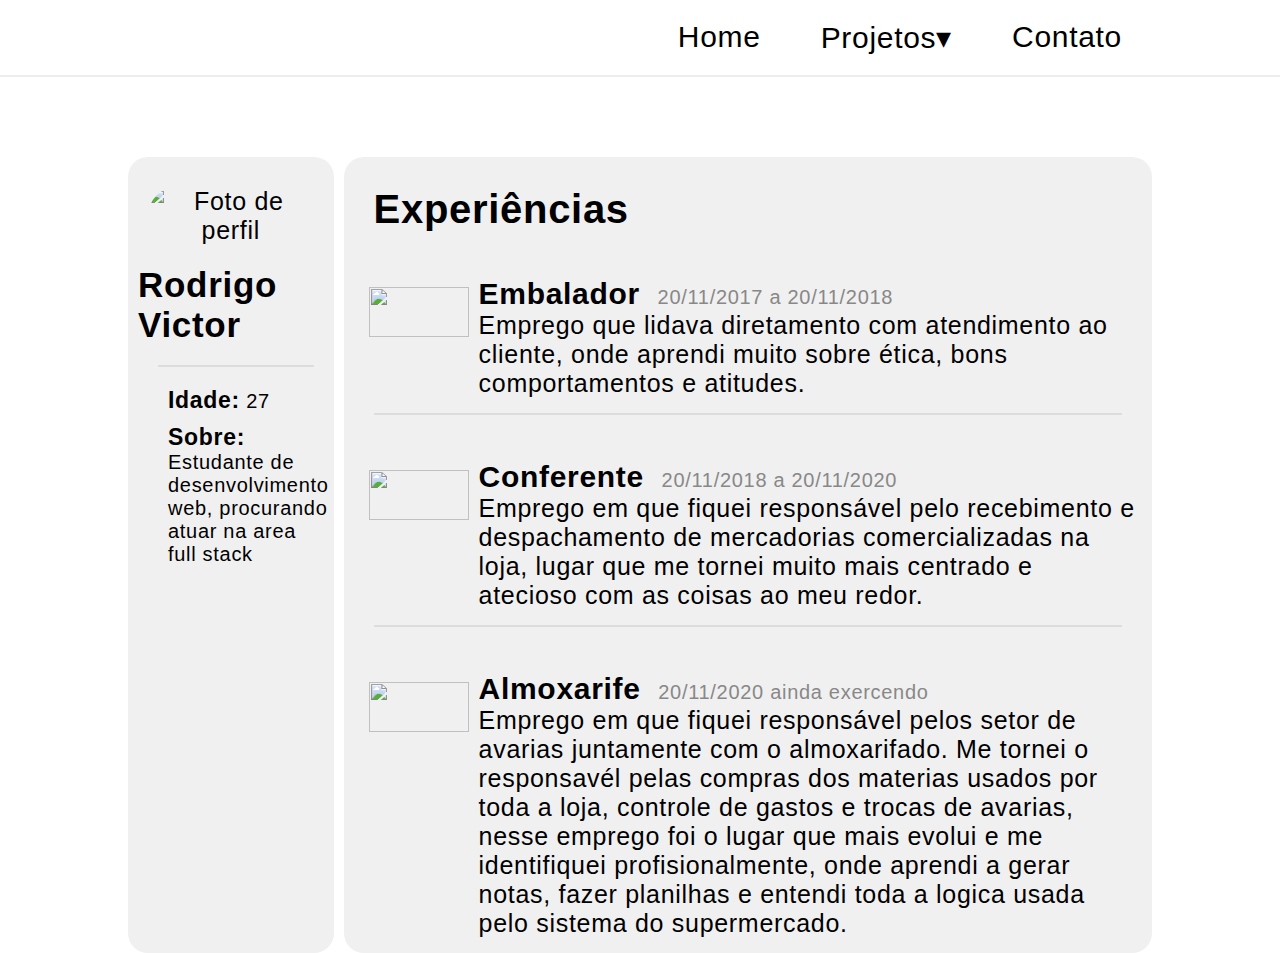
==== index.html @ 0906e064 "first commit" ====
<!DOCTYPE html>
<html lang="pt-br">
<head>
   <meta charset="UTF-8">
   <meta http-equiv="X-UA-Compatible" content="IE=edge">
   <meta name="viewport" content="width=device-width, initial-scale=1.0">
   <link rel="stylesheet" href="./assets/styles/style.css">
   <title>Rodrigo Victor</title>
</head>
<body>
   <section class="top container">
      <nav>
         <ul>
            <li><a href="index.html">Home</a></li>
            <li><a href="./projects/jogo-da-velha/jogo-da-velha.html">Projetos▾</a></li>
            <li><a href="contact.html">Contato</a></li>
         </ul>
      </nav>
   </section>

   <hr>

   <section class="main container">
      <div class="personal-informations">
         <div class="personal-img">
            <img src="https://avatars.githubusercontent.com/u/110914997?v=4" alt="Foto de perfil">
         </div>

         <aside class="personal-data">
            <h1>Rodrigo Victor</h1>
            <hr/>
            <ul>
               <li><span>Idade:</span> 27</li>
               <li><span>Sobre:</span> Estudante de desenvolvimento web, procurando atuar na area full stack</li>
            </ul>
         </aside>
      </div>

      <div class="curriculum">
         <h2>Experiências</h2>

         <div class="experiences">
            <img src="https://www.redemaisrn.com.br/assets/img/logo.png" alt="">

            <div class="about-exp">
               <span class="post">Embalador</span> <span class="data-exp">20/11/2017 a 20/11/2018</span>
               <p class="more-about">Emprego que lidava diretamento com atendimento ao cliente, onde aprendi muito sobre ética, bons comportamentos e atitudes.</p>
            </div>
         </div>

         <hr>

         <div class="experiences">
            <img src="https://www.redemaisrn.com.br/assets/img/logo.png" alt="">

            <div class="about-exp">
               <span class="post">Conferente</span> <span class="data-exp">20/11/2018 a 20/11/2020</span>
               <p class="more-about">Emprego em que fiquei responsável pelo recebimento e despachamento de mercadorias comercializadas na loja, lugar que me tornei muito mais centrado e atecioso com as coisas ao meu redor.</p>
            </div>
         </div>

         <hr>

         <div class="experiences">
            <img src="https://www.redemaisrn.com.br/assets/img/logo.png" alt="">

            <div class="about-exp">
               <span class="post">Almoxarife</span> <span class="data-exp">20/11/2020 ainda exercendo</span>
               <p class="more-about">Emprego em que fiquei responsável pelos setor de avarias juntamente com o almoxarifado. Me tornei o responsavél pelas compras dos materias usados por toda a loja, controle de gastos e trocas de avarias, nesse emprego foi o lugar que mais evolui e me identifiquei profisionalmente, onde aprendi a gerar notas, fazer planilhas e entendi toda a logica usada pelo sistema do supermercado.</p>
            </div>
         </div>
      </div>
   </section>
</body>
</html>
---- assets/styles/style.css ----
*{
   margin: 0;
   padding: 0;
   font-family: sans-serif;
   letter-spacing: 0.7px;
   font-size: 25px;
}

hr {
   border: 0.5px solid #eee; 
}

.container {
   width: 80%;
   margin: auto;
}

.top {
   display: flex;
   justify-content: end;
   text-align: end;
}

.top ul{
   display: flex;
}

.top li{
   list-style-type: none;
   padding: 10px 20px 10px 20px;
   margin: 10px;
}

.top a {
   text-decoration: none;
   color: #000;
   font-size: 30px;
}

.top li:hover {
   background-color: #ddd;
   border-radius: 10px;
}

.main {
   display: flex;
   margin-top: 80px;
}

.personal-informations {
   margin-right: 10px;
   background-color: rgb(240, 240, 240);
   border-radius: 20px;
}

.personal-img {
   text-align: center;
   margin-top: 30px;
   width: 100%;

}

.personal-informations img {
   border-radius: 500px;
   position: relative;
   margin-left: 20px;
   margin-right: 20px;
}

.personal-data {
   margin-top: 20px;
   margin-left: 10px;
}

.personal-data h1 {
   width: fit-content;
   margin: auto;
   margin-bottom: 20px;
   font-size: 35px;
}

.personal-informations hr {
   border: 1px solid #ddd;
   margin-left: 20px;
   margin-right: 20px;
   margin-bottom: 20px;
}

.personal-data ul {
   margin-bottom: 50px;
   margin-left: 30px;
   margin-right: 5px;
}

.personal-data li {
   list-style-type: none;
   font-size: 20px;
   font-weight:lighter;
   margin-bottom: 10px;
}

.personal-data li span {
   font-size: 23px;
   font-weight: bold;
}

.curriculum {
   background-color: rgb(240, 240, 240);
   border-radius: 20px;
}

.curriculum h2 {
   margin-top: 30px;
   margin-left: 30px;
   font-size: 40px;
}

.experiences {
   display: flex;
   margin-top: 30px;
   padding: 15px;
}

.curriculum hr {
   border: 1px solid #ddd;
   margin-left: 30px;
   margin-right: 30px;
}

.experiences img {
   margin: 10px;
   width: 100px;
   height: 50px;
}

.experiences .post {
   font-size: 30px;
   font-weight: bold;
}

.experiences .data-exp {
   color: #888;
   font-size: 20px;
   margin-left: 10px;
}
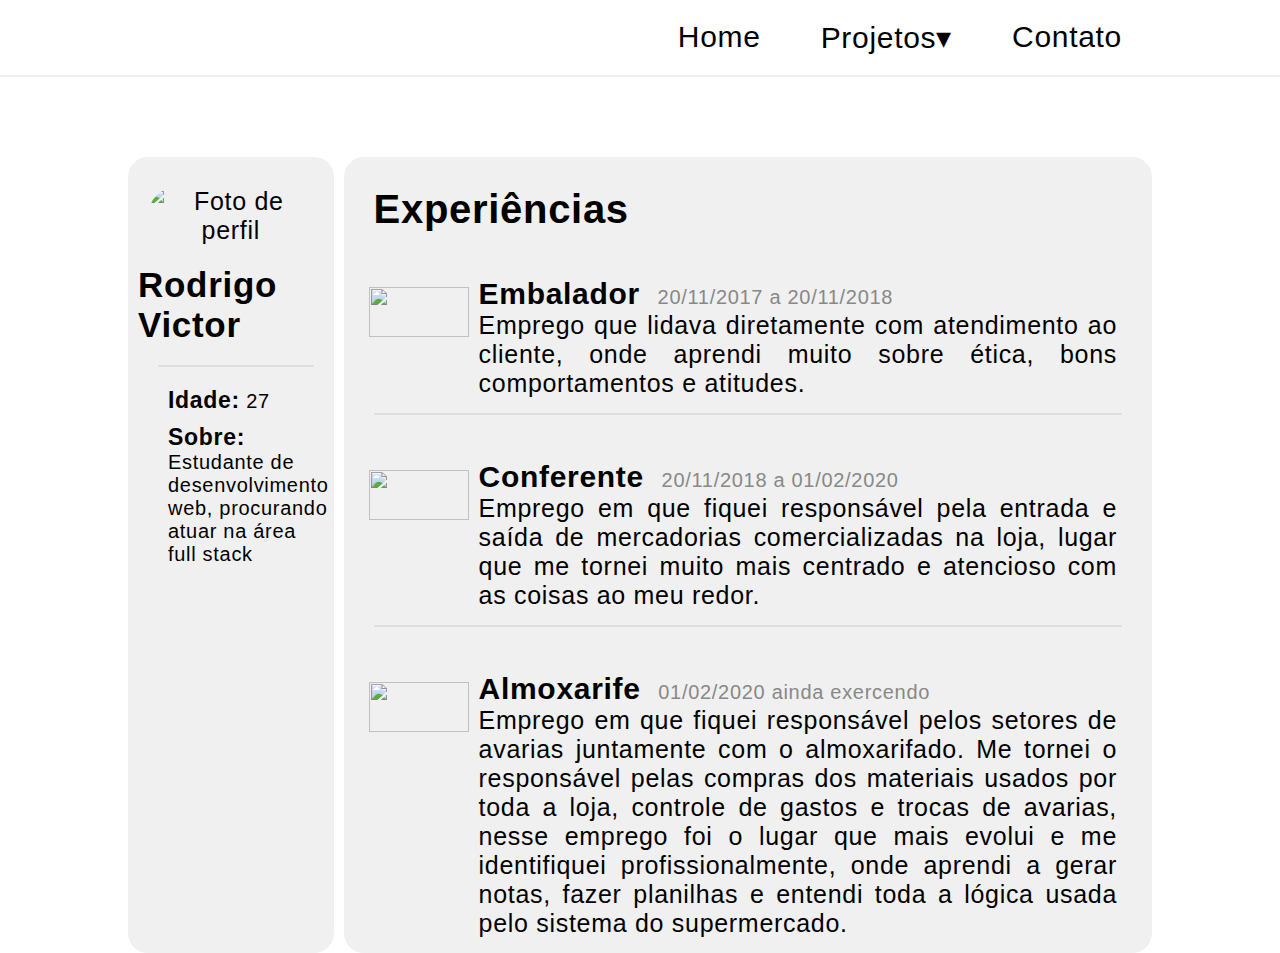
==== commit 2646f5cb: "New navbar and fix" ====
--- a/index.html
+++ b/index.html
@@ -12,7 +12,14 @@
       <nav>
          <ul>
             <li><a href="index.html">Home</a></li>
-            <li><a href="./projects/jogo-da-velha/jogo-da-velha.html">Projetos▾</a></li>
+            <li><a href="./projects/jogo-da-velha/jogo-da-velha.html">Projetos▾</a>
+               <ul>
+                  <li><a href="./projects/jogo-da-velha/jogo-da-velha.html">jogo-da-velha</a></li>
+                  <li><a href="./projects/calculadora/calculadora.html">calculadora</a></li>
+                  <li><a href="./projects/cara-ou-coroa/cara-ou-coroa.html">cara ou coroa</a></li>
+                  <li><a href="#">lista de tarefas</a></li>
+               </ul>
+            </li>
             <li><a href="contact.html">Contato</a></li>
          </ul>
       </nav>
@@ -31,7 +38,7 @@
             <hr/>
             <ul>
                <li><span>Idade:</span> 27</li>
-               <li><span>Sobre:</span> Estudante de desenvolvimento web, procurando atuar na area full stack</li>
+               <li><span class="about-personal">Sobre:</span> Estudante de desenvolvimento web, procurando atuar na área full stack</li>
             </ul>
          </aside>
       </div>
@@ -44,7 +51,7 @@
 
             <div class="about-exp">
                <span class="post">Embalador</span> <span class="data-exp">20/11/2017 a 20/11/2018</span>
-               <p class="more-about">Emprego que lidava diretamento com atendimento ao cliente, onde aprendi muito sobre ética, bons comportamentos e atitudes.</p>
+               <p class="more-about">Emprego que lidava diretamente com atendimento ao cliente, onde aprendi muito sobre ética, bons comportamentos e atitudes.</p>
             </div>
          </div>
 
@@ -54,8 +61,8 @@
             <img src="https://www.redemaisrn.com.br/assets/img/logo.png" alt="">
 
             <div class="about-exp">
-               <span class="post">Conferente</span> <span class="data-exp">20/11/2018 a 20/11/2020</span>
-               <p class="more-about">Emprego em que fiquei responsável pelo recebimento e despachamento de mercadorias comercializadas na loja, lugar que me tornei muito mais centrado e atecioso com as coisas ao meu redor.</p>
+               <span class="post">Conferente</span> <span class="data-exp">20/11/2018 a 01/02/2020</span>
+               <p class="more-about">Emprego em que fiquei responsável pela entrada e saída de mercadorias comercializadas na loja, lugar que me tornei muito mais centrado e atencioso com as coisas ao meu redor.</p>
             </div>
          </div>
 
@@ -65,8 +72,8 @@
             <img src="https://www.redemaisrn.com.br/assets/img/logo.png" alt="">
 
             <div class="about-exp">
-               <span class="post">Almoxarife</span> <span class="data-exp">20/11/2020 ainda exercendo</span>
-               <p class="more-about">Emprego em que fiquei responsável pelos setor de avarias juntamente com o almoxarifado. Me tornei o responsavél pelas compras dos materias usados por toda a loja, controle de gastos e trocas de avarias, nesse emprego foi o lugar que mais evolui e me identifiquei profisionalmente, onde aprendi a gerar notas, fazer planilhas e entendi toda a logica usada pelo sistema do supermercado.</p>
+               <span class="post">Almoxarife</span> <span class="data-exp">01/02/2020 ainda exercendo</span>
+               <p class="more-about">Emprego em que fiquei responsável pelos setores de avarias juntamente com o almoxarifado. Me tornei o responsável pelas compras dos materiais usados por toda a loja, controle de gastos e trocas de avarias, nesse emprego foi o lugar que mais evolui e me identifiquei profissionalmente, onde aprendi a gerar notas, fazer planilhas e entendi toda a lógica usada pelo sistema do supermercado.</p>
             </div>
          </div>
       </div>
--- a/assets/styles/style.css
+++ b/assets/styles/style.css
@@ -40,6 +40,25 @@
 .top li:hover {
    background-color: #ddd;
    border-radius: 10px;
+}
+
+.top nav li ul {
+   position: absolute;
+   display: none;
+   background-color: #DDD;
+   margin-left: -20px;
+   z-index: 1;
+   border-radius: 0 15px 15px 15px;
+}
+
+.top nav li:hover ul {
+   display: block;
+   width: 350px;
+   text-align: left;
+}
+
+.top nav li ul li:hover {
+   background-color: #FFF;
 }
 
 .main {
@@ -104,6 +123,10 @@
    font-weight: bold;
 }
 
+.personal-about {
+   text-align: justify;
+}
+
 .curriculum {
    background-color: rgb(240, 240, 240);
    border-radius: 20px;
@@ -142,4 +165,9 @@
    color: #888;
    font-size: 20px;
    margin-left: 10px;
+}
+
+.more-about {
+   text-align: justify;
+   margin-right: 20px;
 }